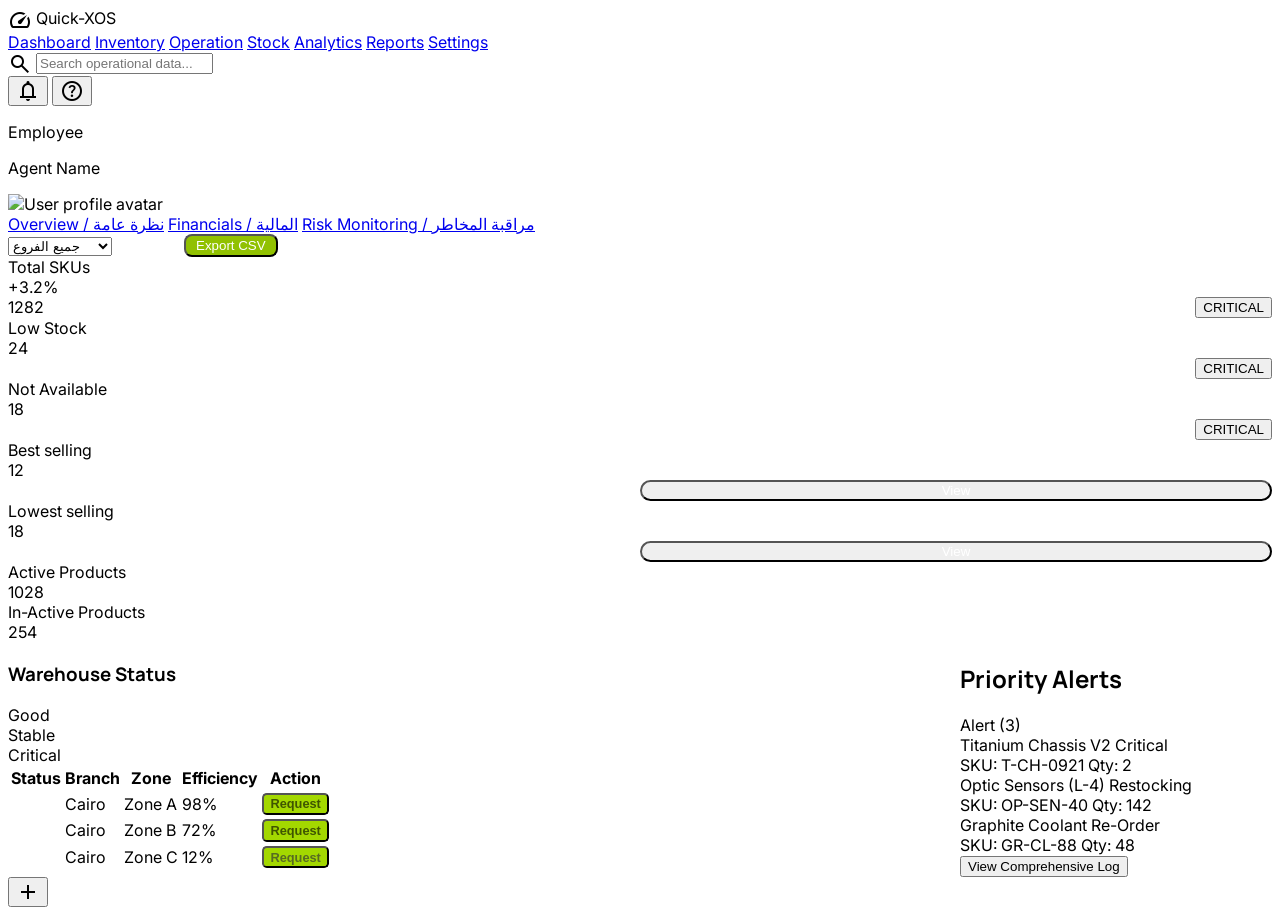
==== index.html @ 3e80b011 "Update index.html" ====
<!DOCTYPE html>
<html lang="en">

<head>
    <meta charset="utf-8" />
    <meta content="width=device-width, initial-scale=1.0" name="viewport" />

    <link href="https://fonts.googleapis.com/css2?family=Inter:wght@400;500;600;700;800;900&display=swap"
        rel="stylesheet" />
    <link href="https://fonts.googleapis.com/css2?family=Material+Symbols+Outlined:wght,FILL@100..700,0..1&display=swap"
        rel="stylesheet" />
    <link rel="stylesheet" href="style.css">

    <title>Quick-XOS Dashboard - CSS Version</title>



    <link
        href="https://fonts.googleapis.com/css2?family=Manrope:wght@400;600;700;800&amp;family=Inter:wght@400;500;600&amp;display=swap"
        rel="stylesheet" />
    <link
        href="https://fonts.googleapis.com/css2?family=Material+Symbols+Outlined:wght,FILL@100..700,0..1&amp;display=swap"
        rel="stylesheet" />
    <link
        href="https://fonts.googleapis.com/css2?family=Material+Symbols+Outlined:wght,FILL@100..700,0..1&amp;display=swap"
        rel="stylesheet" />
    <script src="https://cdn.tailwindcss.com?plugins=forms,container-queries"></script>
    <script id="tailwind-config">
        tailwind.config = {
            darkMode: "class",
            theme: {
                extend: {
                    "colors": {
                        "surface-container-lowest": "#ffffff",
                        "surface-container-high": "#e1e9ee",
                        "error-dim": "#4e0309",
                        "primary-container": "#dde1ff",
                        "outline": "#717c82",
                        "secondary-container": "#d5e3fc",
                        "on-tertiary-fixed": "#3e3a54",
                        "background": "#f7f9fb",
                        "on-secondary-container": "#455367",
                        "primary-fixed-dim": "#cad2ff",
                        "secondary-dim": "#465468",
                        "tertiary": "#605c78",
                        "tertiary-fixed": "#e3dbfd",
                        "inverse-on-surface": "#9a9d9f",
                        "on-tertiary-fixed-variant": "#5b5672",
                        "surface-bright": "#f7f9fb",
                        "on-tertiary-container": "#514d68",
                        "surface-dim": "#cfdce3",
                        "secondary-fixed": "#d5e3fc",
                        "tertiary-container": "#e3dbfd",
                        "surface-container-highest": "#d9e4ea",
                        "on-primary": "#f8f7ff",
                        "on-secondary": "#f8f8ff",
                        "on-surface-variant": "#566166",
                        "primary-dim": "#2848b7",
                        "on-secondary-fixed": "#324053",
                        "tertiary-dim": "#54506b",
                        "on-secondary-fixed-variant": "#4e5c71",
                        "secondary": "#526074",
                        "inverse-primary": "#6d89fa",
                        "on-error-container": "#752121",
                        "surface-container-low": "#f0f4f7",
                        "on-error": "#fff7f6",
                        "on-primary-container": "#2747b6",
                        "primary": "#3755c3",
                        "surface-tint": "#3755c3",
                        "on-tertiary": "#fcf7ff",
                        "outline-variant": "#a9b4b9",
                        "on-surface": "#2a3439",
                        "on-background": "#2a3439",
                        "surface": "#f7f9fb",
                        "on-primary-fixed-variant": "#3352c0",
                        "tertiary-fixed-dim": "#d4cdee",
                        "surface-variant": "#d9e4ea",
                        "primary-fixed": "#dde1ff",
                        "surface-container": "#e8eff3",
                        "secondary-fixed-dim": "#c7d5ed",
                        "error-container": "#fe8983",
                        "inverse-surface": "#0b0f10",
                        "on-primary-fixed": "#0732a3",
                        "error": "#9f403d"
                    },
                    "borderRadius": {
                        "DEFAULT": "0.125rem",
                        "lg": "0.25rem",
                        "xl": "0.5rem",
                        "full": "0.75rem"
                    },
                    "fontFamily": {
                        "headline": ["Manrope"],
                        "body": ["Inter"],
                        "label": ["Inter"]
                    }
                },
            },
        }
    </script>
    <style>
        .material-symbols-outlined {
            font-variation-settings: 'FILL' 0, 'wght' 400, 'GRAD' 0, 'opsz' 24;
            vertical-align: middle;
        }

        body {
            font-family: 'Inter', sans-serif;
        }

        h1,
        h2,
        h3,
        .headline {
            font-family: 'Manrope', sans-serif;
        }

        .no-line-rule {
            border: none !important;
        }

        .tonal-shift-only {
            border: none !important;
        }

        .ghost-border {
            outline: 1px solid rgba(169, 180, 185, 0.15);
        }
    </style>
</head>


<body class="bg-background text-on-background min-h-screen">

    <header>
        <div class="header-container">
            <div class="header-top-row">
                <div class="brand-section">
                    <div class="brand-logo">
                        <span class="logo-icon material-symbols-outlined">speed</span>
                        Quick-XOS
                    </div>
                    <nav>
                        <a class="active-link" href="/Main-Index copy.html.html">Dashboard</a>
                        <a class="inactive-link" href="/Inventory/I-Index.html">Inventory</a>
                        <a class="inactive-link" href="/Operation/O-Index.html">Operation</a>
                        <a class="inactive-link" href="#">Stock</a>
                        <a class="inactive-link" href="/Analytics/A-Index.html">Analytics</a>
                        <a class="inactive-link" href="/Reports/R-Index.html">Reports</a>
                        <a class="inactive-link" href="/Settings/S-Index.html">Settings</a>
                    </nav>
                </div>
                <div class="header-actions">
                    <div class="search-container">
                        <span class="search-icon material-symbols-outlined">search</span>
                        <input class="search-input" placeholder="Search operational data..." type="text" />
                    </div>
                    <div class="action-buttons">
                        <button class="action-btn">
                            <span class="material-symbols-outlined">notifications</span>
                        </button>
                        <button class="action-btn">
                            <span class="material-symbols-outlined">help</span>
                        </button>
                    </div>
                    <div class="profile-section">
                        <div class="profile-text">
                            <p class="profile-role">Employee</p>
                            <p class="profile-name">Agent Name</p>
                        </div>
                        <div class="profile-avatar-container">
                            <img alt="User profile avatar" class="profile-avatar"
                                src="https://images.unsplash.com/photo-1595152772835-219674b2a8a6?&w=128&h=128&dpr=2&q=80" />
                        </div>
                    </div>
                </div>
            </div>
        </div>
        <div class="tonal-separation"></div>

        <div class="secondbar">
            <nav>
                <a class="active-link" href="/Dashboard/Overview.html">Overview / نظرة عامة</a>
                <a class="inactive-link" href="#">Financials / المالية</a>
                <a class="inactive-link" href="#">Risk Monitoring / مراقبة المخاطر</a>
            </nav>

            <div style="display: flex; align-items: center; gap: 1rem;">
                <div style="width: 10rem;">

                    <div class="relative group">
                        <select class="w-full bg-white border border-slate-200 text-slate-700 text-sm rounded-xl px-12 py-0.5 appearance-none cursor-pointer transition-all 
                       hover:border-blue-400 hover:bg-blue-50/30
                       focus:outline-none focus:ring-2 focus:ring-blue-100 focus:border-blue-500 shadow-sm">

                            <option value="all" selected class="font-bold text-blue-600">جميع الفروع
                            </option>
                            <hr class="my-1">
                            <option value="#">فرع 1 الرئيسي</option>
                            <option value="#">فرع 2</option>
                            <option value="#">فرع 3</option>
                        </select>
                    </div>
                </div>
                <button style="padding: 2px 10px ; border-radius: .5rem; background-color: #91c101; color: white; ">
                    Export CSV
                </button>
            </div>

        </div>
    </header>

    <!-- Main Canvas -->
    <main class=" p-8 flex-1">
        <div class="grid grid-cols-1 md:grid-cols-4 gap-4 mb-8">
            <div
                class="bg-surface-container-lowest p-5 rounded-xl flex flex-col justify-between h-32 relative overflow-hidden">
                <span class="text-on-surface-variant text-xs font-semibold uppercase tracking-wider font-label">Total
                    SKUs</span>

                <div class="absolute top-4 right-4 text-primary font-bold text-xs">+3.2%</div>
                <div style="display: flex; justify-content:space-between">
                    <div class="flex items-baseline gap-2">
                        <span class="text-3xl font-extrabold font-headline text-on-surface">1282</span>
                    </div>
                    <button
                        class="bg-error text-white py-[2px] px-3 rounded-full text-[10px] font-bold flex items-center justify-center transition-all duration-200 hover:scale-95 hover:text-on-error-container hover:bg-error-container min-w-[60px]">
                        CRITICAL
                    </button>
                </div>
            </div>

            <div class="grid grid-cols-1 md:grid-cols-2 gap-4 mb-8">
                <div
                    class="bg-surface-container-lowest p-5 rounded-xl flex flex-col justify-between h-32 relative overflow-hidden">
                    <span class="text-error text-xs font-semibold uppercase tracking-wider font-label">Low
                        Stock</span>
                    <div class="flex items-baseline gap-2">
                        <span class="text-3xl font-extrabold font-headline text-error">24</span>
                    </div>
                    <div style="display: flex; justify-content: flex-end;">

                        <button
                            class="bg-error text-white py-[2px] px-3 rounded-full text-[10px] font-bold flex items-center justify-center transition-all duration-200 hover:scale-95 hover:text-on-error-container hover:bg-error-container min-w-[60px]">
                            CRITICAL
                        </button>
                    </div>
                </div>
                <div
                    class="bg-surface-container-lowest p-5 rounded-xl flex flex-col justify-between h-32 relative overflow-hidden">
                    <span class="text-error text-xs font-semibold uppercase tracking-wider font-label text-error">Not
                        Available</span>
                    <div class="flex items-baseline gap-2">
                        <span class="text-3xl font-extrabold font-headline text-error">18</span>
                    </div>

                    <div style="display: flex; justify-content: flex-end;">
                        <button
                            class="bg-error text-white py-[2px] px-3 rounded-full text-[10px] font-bold flex items-center justify-center transition-all duration-200 hover:scale-95 hover:text-on-error-container hover:bg-error-container min-w-[60px]">
                            CRITICAL
                        </button>
                    </div>
                </div>
            </div>
            <div class="grid grid-cols-1 md:grid-cols-2 gap-4 mb-8">
                <div
                    class="bg-surface-container-lowest p-5 rounded-xl flex flex-col justify-between h-32 relative overflow-hidden">
                    <span class="text-on-surface-variant text-xs font-semibold uppercase tracking-wider font-label">Best
                        selling</span>
                    <div class="flex items-baseline gap-2">
                        <span class="text-3xl font-extrabold font-headline text-on-surface">12</span>
                    </div>
                    <div style="display: flex; justify-content: flex-end;">
                        <button
                            class="bg-[#a3d800] hover:bg-[#91c101] text-black px-2 py-0.5 rounded-full text-[12px] font-bold transition-all duration-200 hover:scale-95"
                            style="color: white; ; border-radius: 1rem; width: 50%;">View</button>
                    </div>
                </div>
                <div
                    class="bg-surface-container-lowest p-5 rounded-xl flex flex-col justify-between h-32 relative overflow-hidden">
                    <span
                        class="text-on-surface-variant text-xs font-semibold uppercase tracking-wider font-label">Lowest
                        selling</span>
                    <div class="flex items-baseline gap-2">
                        <span class="text-3xl font-extrabold font-headline text-on-surface">18</span>
                    </div>
                    <div style="display: flex; justify-content: flex-end;">
                        <button
                            class="bg-[#a3d800] hover:bg-[#91c101] text-black px-2 py-0.5 rounded-full text-[12px] font-bold transition-all duration-200 hover:scale-95"
                            style="color: white; ; border-radius: 1rem; width: 50%;">View</button>
                    </div>
                </div>

            </div>
            <div class="grid grid-cols-1 md:grid-cols-2 gap-4 mb-8">
                <div
                    class="bg-surface-container-lowest p-5 rounded-xl flex flex-col justify-between h-32 relative overflow-hidden">
                    <span
                        class="text-on-surface-variant text-xs font-semibold uppercase tracking-wider font-label">Active
                        Products</span>
                    <div class="flex items-baseline gap-2">
                        <span class="text-3xl font-extrabold font-headline text-on-surface">1028</span>
                    </div>
                </div>
                <div
                    class="bg-surface-container-lowest p-5 rounded-xl flex flex-col justify-between h-32 relative overflow-hidden">
                    <span
                        class="text-on-surface-variant text-xs font-semibold uppercase tracking-wider font-label">In-Active
                        Products</span>
                    <div class="flex items-baseline gap-2">
                        <span class="text-3xl font-extrabold font-headline text-on-surface">254</span>
                    </div>
                </div>
            </div>
        </div>

        <div style="display: flex; justify-content: flex-end; gap: 1rem; ">
            <div style="width: 75%;"
                class="bg-surface-container-lowest rounded-xl overflow-hidden shadow-sm border border-slate-100">
                <div class="p-6 border-b border-slate-50 flex justify-between items-center">
                    <h3 class="text-sm font-extrabold text-primary uppercase tracking-widest">Warehouse Status</h3>
                    <div class="flex gap-4">
                        <div class="flex items-center gap-2 text-xs text-slate-500">
                            <span class="w-3 h-3 rounded-full bg-emerald-600"></span> Good
                        </div>
                        <div class="flex items-center gap-2 text-xs text-slate-500">
                            <span class="w-3 h-3 rounded-full bg-blue-600"></span> Stable
                        </div>
                        <div class="flex items-center gap-2 text-xs text-slate-500">
                            <span class="w-3 h-3 rounded-full bg-error"></span> Critical
                        </div>
                    </div>
                </div>
                <div class="overflow-x-auto">
                    <table class="w-full text-left border-collapse">
                        <thead>
                            <tr class="bg-surface-container-low">
                                <th class="p-4 text-[10px] font-bold text-on-surface-variant uppercase tracking-widest">
                                    Status</th>
                                <th class="p-4 text-[10px] font-bold text-on-surface-variant uppercase tracking-widest">
                                    Branch</th>
                                <th class="p-4 text-[10px] font-bold text-on-surface-variant uppercase tracking-widest">
                                    Zone</th>
                                <th class="p-4 text-[10px] font-bold text-on-surface-variant uppercase tracking-widest">
                                    Efficiency</th>
                                    <th class="p-4 text-[10px] font-bold text-on-surface-variant uppercase tracking-widest">
                                        Action</th>
                                    </tr>
                        </thead>
                        <tbody class="divide-y divide-slate-50">
                            <tr class="hover:bg-surface transition-colors cursor-pointer">
                                <td class="p-4">
                                    <span
                                    class="inline-block w-2.5 h-2.5 rounded-full bg-tertiary-fixed-dim shadow-[0_0_8px_rgba(78,222,163,0.5)]"></span>
                                </td>
                                <td class="p-4 text-xs font-semibold text-primary">Cairo</td>
                                <td class="p-4 text-xs text-primary font-medium">Zone A</td>
                                <td class="p-4 text-xs">
                                    <span class="font-bold text-emerald-600">98%</span>
                                </td>
                                <td class="p-4">
                                    <button style="background-color: #a3d800; color: #3f5500; border-radius: .3rem; padding: .1rem .4rem; font-size: .8rem; font-weight: bold;">Request</button>
                                </td>
                            </tr>
                            <tr class="hover:bg-surface transition-colors cursor-pointer">
                                <td class="p-4">
                                    <span
                                        class="inline-block w-2.5 h-2.5 rounded-full bg-secondary shadow-[0_0_8px_rgba(55,85,195,0.4)]"></span>
                                </td>
                                <td class="p-4 text-xs font-semibold text-primary">Cairo</td>
                                <td class="p-4 text-xs text-primary font-medium">Zone B</td>
                                <td class="p-4 text-xs">
                                    <span class="font-bold text-cyan-600">72%</span>
                                </td>
                                <td class="p-4">
                                    <button style="background-color: #a3d800; color: #3f5500; border-radius: .3rem; padding: .1rem .4rem; font-size: .8rem; font-weight: bold;">Request</button>
                                </td>
                            </tr>
                            <tr class="hover:bg-surface transition-colors cursor-pointer">
                                <td class="p-4">
                                    <span
                                        class="inline-block w-2.5 h-2.5 rounded-full bg-error shadow-[0_0_8px_rgba(186,26,26,0.4)]"></span>
                                </td>
                                <td class="p-4 text-xs font-semibold text-primary">Cairo</td>
                                <td class="p-4 text-xs text-primary font-medium">Zone C</td>
                                <td class="p-4 text-xs">
                                    <span class="font-bold text-error">12%</span>
                                </td>
                                <td class="p-4">
                                    <button style="background-color: #a3d800; color: #576a22; border-radius: .3rem; padding: .1rem .4rem; font-size: .8rem; font-weight: bold;">Request</button>
                                </td>
                            </tr>
                        </tbody>
                    </table>
                </div>
            </div>

            <div style="width: 25%;" class="bg-surface-container-lowest rounded-xl p-6 overflow-hidden flex flex-col">
                <div class="flex justify-between items-center mb-6">
                    <h2 class="text-sm font-extrabold text-primary uppercase tracking-widest">Priority Alerts</h2>
                    <span
                        class="bg-error/10 text-error py-[2px] px-3 rounded-full text-[10px] font-bold flex items-center justify-center transition-all duration-200 ">
                        Alert (3)
                    </span>
                </div>
                <div class="space-y-4 flex-1">
                    <div class="group hover:bg-surface-container-low p-3 rounded-lg transition-all cursor-pointer">
                        <div class="flex justify-between items-start mb-2">
                            <span class="text-xs font-bold text-primary">Titanium Chassis V2</span>
                            <span
                                class="bg-error/10 text-error px-2 py-0.5 rounded text-[9px] font-bold uppercase">Critical</span>
                        </div>
                        <div class="flex justify-between text-[11px] text-on-surface-variant">
                            <span>SKU: T-CH-0921</span>
                            <span class="text-primary font-bold">Qty: 2</span>
                        </div>
                        <div class="mt-3 w-full bg-slate-100 h-1 rounded-full overflow-hidden">
                            <div class="bg-error w-[15%] h-full"></div>
                        </div>
                    </div>
                    <div class="group hover:bg-surface-container-low p-3 rounded-lg transition-all cursor-pointer">
                        <div class="flex justify-between items-start mb-2">
                            <span class="text-xs font-bold text-primary">Optic Sensors (L-4)</span>
                            <span
                                class="bg-tertiary-fixed-dim/20 text-on-tertiary-container px-2 py-0.5 rounded text-[9px] font-bold uppercase">Restocking</span>
                        </div>
                        <div class="flex justify-between text-[11px] text-on-surface-variant">
                            <span>SKU: OP-SEN-40</span>
                            <span class="text-primary font-bold">Qty: 142</span>
                        </div>
                        <div class="mt-3 w-full bg-slate-100 h-1 rounded-full overflow-hidden">
                            <div class="bg-tertiary-fixed-dim w-[85%] h-full"></div>
                        </div>
                    </div>
                    <div class="group hover:bg-surface-container-low p-3 rounded-lg transition-all cursor-pointer">
                        <div class="flex justify-between items-start mb-2">
                            <span class="text-xs font-bold text-primary">Graphite Coolant</span>
                            <span
                                class="bg-secondary/10 text-secondary px-2 py-0.5 rounded text-[9px] font-bold uppercase">Re-Order</span>
                        </div>
                        <div class="flex justify-between text-[11px] text-on-surface-variant">
                            <span>SKU: GR-CL-88</span>
                            <span class="text-primary font-bold">Qty: 48</span>
                        </div>
                        <div class="mt-3 w-full bg-slate-100 h-1 rounded-full overflow-hidden">
                            <div class="bg-secondary w-[40%] h-full"></div>
                        </div>
                    </div>
                </div>
                <button
                    class="w-full mt-6 py-3 border border-outline-variant/30 text-primary text-[10px] font-extrabold uppercase tracking-[0.2em] rounded-lg hover:bg-surface transition-colors">
                    View Comprehensive Log
                </button>
            </div>


        </div>

    </main>

    <!-- FAB for Quick Actions -->
    <button
        class="fixed bottom-8 right-8 bg-primary hover:bg-primary-dim text-white w-14 h-14 rounded-full shadow-xl flex items-center justify-center transition-all scale-100 active:scale-95 group">
        <span class="material-symbols-outlined text-2xl group-hover:rotate-90 transition-transform"
            data-icon="add">add</span>
    </button>


</body>

</html>
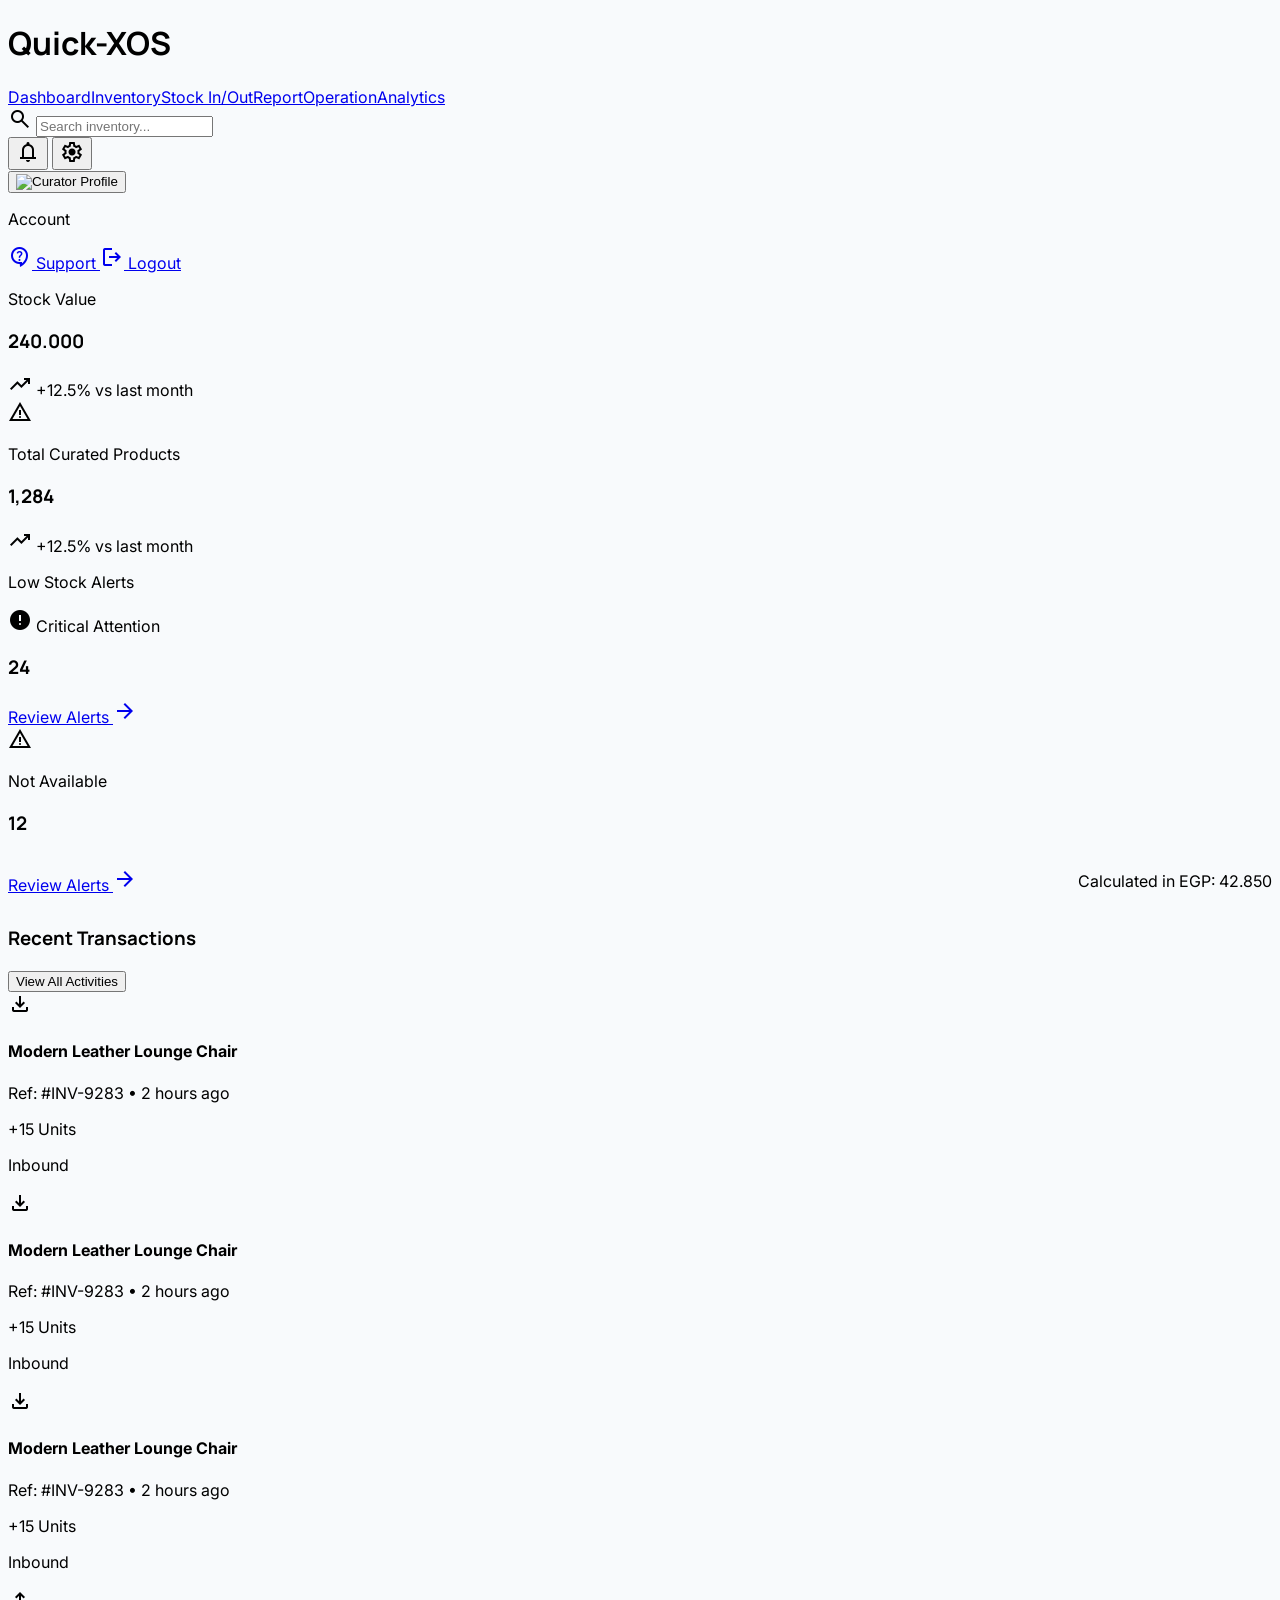
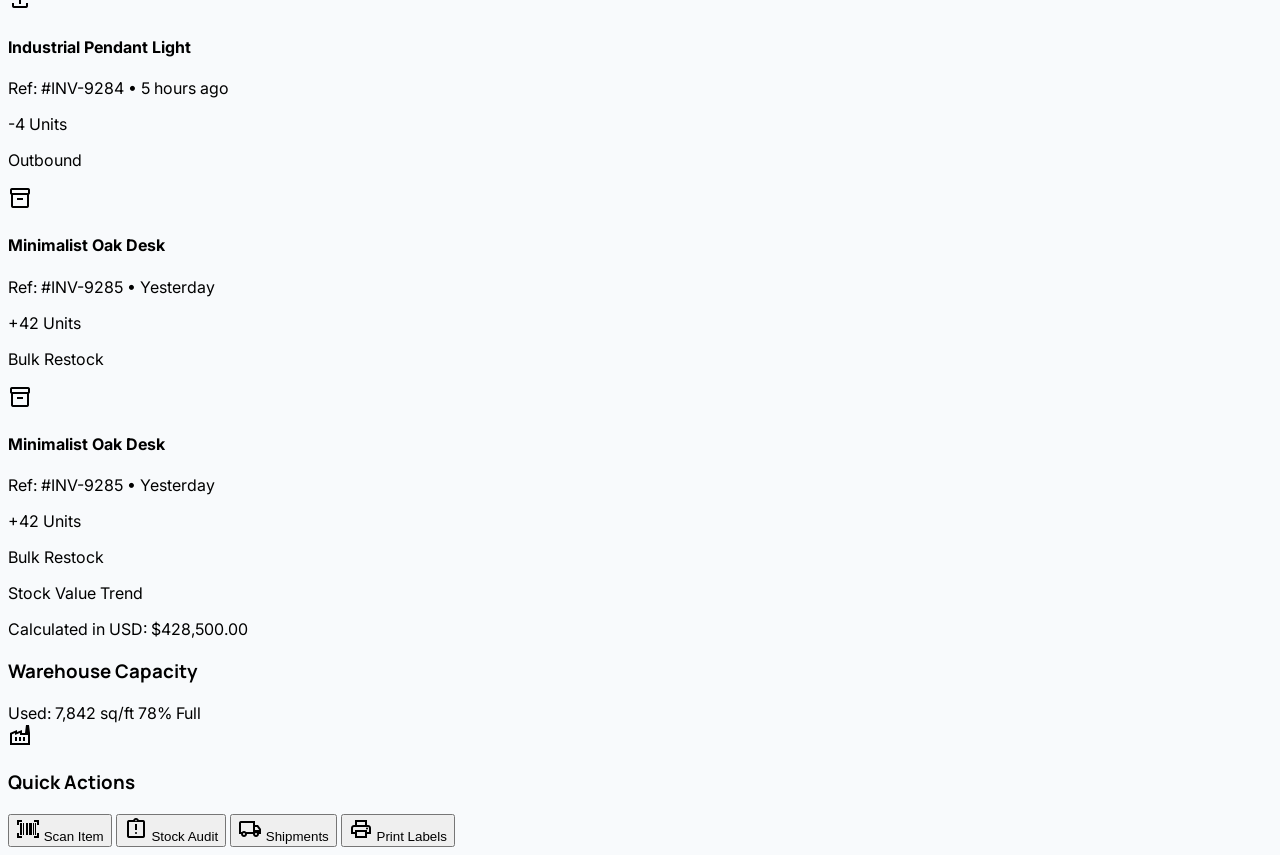
==== commit 0f4a530d: "Update index.html" ====
--- a/index.html
+++ b/index.html
@@ -4,22 +4,8 @@
 <head>
     <meta charset="utf-8" />
     <meta content="width=device-width, initial-scale=1.0" name="viewport" />
-
-    <link href="https://fonts.googleapis.com/css2?family=Inter:wght@400;500;600;700;800;900&display=swap"
-        rel="stylesheet" />
-    <link href="https://fonts.googleapis.com/css2?family=Material+Symbols+Outlined:wght,FILL@100..700,0..1&display=swap"
-        rel="stylesheet" />
-    <link rel="stylesheet" href="style.css">
-
-    <title>Quick-XOS Dashboard - CSS Version</title>
-
-
-
     <link
-        href="https://fonts.googleapis.com/css2?family=Manrope:wght@400;600;700;800&amp;family=Inter:wght@400;500;600&amp;display=swap"
-        rel="stylesheet" />
-    <link
-        href="https://fonts.googleapis.com/css2?family=Material+Symbols+Outlined:wght,FILL@100..700,0..1&amp;display=swap"
+        href="https://fonts.googleapis.com/css2?family=Manrope:wght@400;700;800&amp;family=Inter:wght@400;500;600&amp;display=swap"
         rel="stylesheet" />
     <link
         href="https://fonts.googleapis.com/css2?family=Material+Symbols+Outlined:wght,FILL@100..700,0..1&amp;display=swap"
@@ -31,441 +17,450 @@
             theme: {
                 extend: {
                     "colors": {
+                        "primary": "#3B82F6", // Vibrant Blue
+                        "primary-dim": "#2563EB",
+                        "secondary": "#6366F1", // Indigo
+                        "tertiary": "#10B981", // Fresh Green
+                        "warning": "#F59E0B", // Amber
+                        "on-error": "#fff7f6",
+                        "outline-variant": "#e2e8f0",
+                        "surface-container-low": "#f8fafc",
+                        "primary-fixed-dim": "#bfd5ff",
+                        "surface-container": "#f1f5f9",
+                        "on-primary-container": "#1e40af",
+                        "error-container": "#fee2e2",
+                        "on-secondary-container": "#4338ca",
+                        "primary-container": "#dbeafe",
+                        "error": "#ef4444",
+                        "on-background": "#0f172a",
+                        "secondary-container": "#e0e7ff",
+                        "surface-variant": "#f1f5f9",
+                        "background": "#f8fafc",
+                        "surface-container-highest": "#f1f5f9",
+                        "surface-container-high": "#f1f5f9",
+                        "outline": "#94a3b8",
+                        "on-surface-variant": "#64748b",
+                        "on-secondary": "#ffffff",
+                        "secondary-fixed-dim": "#c7d2fe",
                         "surface-container-lowest": "#ffffff",
-                        "surface-container-high": "#e1e9ee",
-                        "error-dim": "#4e0309",
-                        "primary-container": "#dde1ff",
-                        "outline": "#717c82",
-                        "secondary-container": "#d5e3fc",
-                        "on-tertiary-fixed": "#3e3a54",
-                        "background": "#f7f9fb",
-                        "on-secondary-container": "#455367",
-                        "primary-fixed-dim": "#cad2ff",
-                        "secondary-dim": "#465468",
-                        "tertiary": "#605c78",
-                        "tertiary-fixed": "#e3dbfd",
-                        "inverse-on-surface": "#9a9d9f",
-                        "on-tertiary-fixed-variant": "#5b5672",
-                        "surface-bright": "#f7f9fb",
-                        "on-tertiary-container": "#514d68",
-                        "surface-dim": "#cfdce3",
-                        "secondary-fixed": "#d5e3fc",
-                        "tertiary-container": "#e3dbfd",
-                        "surface-container-highest": "#d9e4ea",
-                        "on-primary": "#f8f7ff",
-                        "on-secondary": "#f8f8ff",
-                        "on-surface-variant": "#566166",
-                        "primary-dim": "#2848b7",
-                        "on-secondary-fixed": "#324053",
-                        "tertiary-dim": "#54506b",
-                        "on-secondary-fixed-variant": "#4e5c71",
-                        "secondary": "#526074",
-                        "inverse-primary": "#6d89fa",
-                        "on-error-container": "#752121",
-                        "surface-container-low": "#f0f4f7",
-                        "on-error": "#fff7f6",
-                        "on-primary-container": "#2747b6",
-                        "primary": "#3755c3",
-                        "surface-tint": "#3755c3",
-                        "on-tertiary": "#fcf7ff",
-                        "outline-variant": "#a9b4b9",
-                        "on-surface": "#2a3439",
-                        "on-background": "#2a3439",
-                        "surface": "#f7f9fb",
-                        "on-primary-fixed-variant": "#3352c0",
-                        "tertiary-fixed-dim": "#d4cdee",
-                        "surface-variant": "#d9e4ea",
-                        "primary-fixed": "#dde1ff",
-                        "surface-container": "#e8eff3",
-                        "secondary-fixed-dim": "#c7d5ed",
-                        "error-container": "#fe8983",
-                        "inverse-surface": "#0b0f10",
-                        "on-primary-fixed": "#0732a3",
-                        "error": "#9f403d"
+                        "on-primary": "#ffffff",
+                        "primary": "#3B82F6",
+                        "surface": "#f8fafc",
+                        "on-surface": "#0f172a",
+                        "surface-bright": "#ffffff",
+                        "surface-dim": "#e2e8f0",
+                        "inverse-surface": "#0f172a"
                     },
                     "borderRadius": {
                         "DEFAULT": "0.125rem",
-                        "lg": "0.25rem",
-                        "xl": "0.5rem",
-                        "full": "0.75rem"
+                        "lg": "0.5rem",
+                        "xl": "1rem",
+                        "full": "1.5rem"
                     },
                     "fontFamily": {
                         "headline": ["Manrope"],
                         "body": ["Inter"],
                         "label": ["Inter"]
                     }
-                },
-            },
+                }
+            }
         }
     </script>
     <style>
         .material-symbols-outlined {
             font-variation-settings: 'FILL' 0, 'wght' 400, 'GRAD' 0, 'opsz' 24;
-            vertical-align: middle;
         }
 
         body {
             font-family: 'Inter', sans-serif;
+            background-color: #f8fafc;
         }
 
         h1,
         h2,
-        h3,
-        .headline {
+        h3 {
             font-family: 'Manrope', sans-serif;
-        }
-
-        .no-line-rule {
-            border: none !important;
-        }
-
-        .tonal-shift-only {
-            border: none !important;
-        }
-
-        .ghost-border {
-            outline: 1px solid rgba(169, 180, 185, 0.15);
         }
     </style>
 </head>
 
-
-<body class="bg-background text-on-background min-h-screen">
-
-    <header>
-        <div class="header-container">
-            <div class="header-top-row">
-                <div class="brand-section">
-                    <div class="brand-logo">
-                        <span class="logo-icon material-symbols-outlined">speed</span>
-                        Quick-XOS
-                    </div>
-                    <nav>
-                        <a class="active-link" href="/Main-Index copy.html.html">Dashboard</a>
-                        <a class="inactive-link" href="/Inventory/I-Index.html">Inventory</a>
-                        <a class="inactive-link" href="/Operation/O-Index.html">Operation</a>
-                        <a class="inactive-link" href="#">Stock</a>
-                        <a class="inactive-link" href="/Analytics/A-Index.html">Analytics</a>
-                        <a class="inactive-link" href="/Reports/R-Index.html">Reports</a>
-                        <a class="inactive-link" href="/Settings/S-Index.html">Settings</a>
+<body class="bg-surface text-on-surface min-h-screen flex overflow-hidden">
+    <!-- Main Content Area -->
+    <main class="flex-1 flex flex-col h-screen overflow-hidden">
+        <!-- TopAppBar -->
+        <header class="bg-white/80 backdrop-blur-md border-b border-slate-200 top-0 z-40 h-20">
+            <div class="flex justify-between items-center w-full px-8 h-full">
+                <div class="flex items-center gap-16 flex-1">
+                    <h1 class="font-['Manrope'] font-extrabold text-[#10b981] text-xl">Quick-XOS</h1>
+                    <!-- Search Bar -->
+
+                    <nav style="display: flex;">
+                        <!-- Dashboard Active -->
+                        <a class="text-primary rounded-xl mx-1 p-3 flex items-center transition-transform active:scale-[0.98]"
+                            href="#">
+                            <span class="font-['Inter'] text-lg font-semibold tracking-wide">Dashboard</span>
+                        </a>
+                        <a class="text-slate-600 mx-1 p-3 flex items-center hover:bg-slate-50 rounded-xl transition-all duration-200"
+                            href="#">
+                            <span class="font-['Inter'] text-lg font-medium tracking-wide">Inventory</span>
+                        </a>
+                        <a class="text-slate-600 mx-1 p-3 flex items-center hover:bg-slate-50 rounded-xl transition-all duration-200"
+                            href="#">
+                            <span class="font-['Inter'] text-lg font-medium tracking-wide">Stock In/Out</span>
+                        </a>
+                        <a class="text-slate-600 mx-1 p-3 flex items-center hover:bg-slate-50 rounded-xl transition-all duration-200"
+                            href="#">
+                            <span class="font-['Inter'] text-lg font-medium tracking-wide">Report</span>
+                        </a>
+                        </a>
+                        <a class="text-slate-600 mx-1 p-3 flex items-center hover:bg-slate-50 rounded-xl transition-all duration-200"
+                            href="#">
+                            <span class="font-['Inter'] text-lg font-medium tracking-wide">Operation</span>
+                        </a>
+                        </a>
+                        <a class="text-slate-600 mx-1 p-3 flex items-center hover:bg-slate-50 rounded-xl transition-all duration-200"
+                            href="#">
+                            <span class="font-['Inter'] text-lg font-medium tracking-wide">Analytics</span>
+                        </a>
                     </nav>
                 </div>
-                <div class="header-actions">
-                    <div class="search-container">
-                        <span class="search-icon material-symbols-outlined">search</span>
-                        <input class="search-input" placeholder="Search operational data..." type="text" />
-                    </div>
-                    <div class="action-buttons">
-                        <button class="action-btn">
-                            <span class="material-symbols-outlined">notifications</span>
+                <div
+                    class="hidden lg:flex items-center bg-slate-100 rounded-xl px-4 py-1 w-96 border border-transparent focus-within:border-primary/30 focus-within:bg-white transition-all">
+                    <span class="material-symbols-outlined text-slate-400 mr-2" data-icon="search">search</span>
+                    <input class="bg-transparent border-none focus:ring-0 text-sm w-full placeholder-slate-400"
+                        placeholder="Search inventory..." type="text" />
+                </div>
+                <div class="flex items-center gap-4">
+                    <div class="flex items-center space-x-2">
+                        <button class="p-2 text-slate-600 hover:bg-slate-100 rounded-full transition-colors relative">
+                            <span class="material-symbols-outlined" data-icon="notifications">notifications</span>
+                            <span
+                                class="absolute top-2 right-2 w-2 h-2 bg-primary rounded-full border-2 border-white"></span>
                         </button>
-                        <button class="action-btn">
-                            <span class="material-symbols-outlined">help</span>
+                        <button class="p-2 text-slate-600 hover:bg-slate-100 rounded-full transition-colors">
+                            <span class="material-symbols-outlined" data-icon="settings">settings</span>
                         </button>
                     </div>
-                    <div class="profile-section">
-                        <div class="profile-text">
-                            <p class="profile-role">Employee</p>
-                            <p class="profile-name">Agent Name</p>
-                        </div>
-                        <div class="profile-avatar-container">
-                            <img alt="User profile avatar" class="profile-avatar"
-                                src="https://images.unsplash.com/photo-1595152772835-219674b2a8a6?&w=128&h=128&dpr=2&q=80" />
+                    <div class="relative inline-block">
+                        <button onclick="toggleUserMenu(event)"
+                            class="h-10 w-10 rounded-xl bg-slate-100 border border-slate-200 overflow-hidden focus:outline-none transition-transform active:scale-95">
+                            <img alt="Curator Profile" class="w-full h-full object-cover"
+                                src="https://lh3.googleusercontent.com/aida-public/[base64]" />
+                        </button>
+
+                        <div id="userDropdown"
+                            class="hidden absolute right-0 mt-2 w-48 bg-white rounded-2xl shadow-xl border border-slate-100 py-2 z-[100] animate-in fade-in zoom-in duration-200 origin-top-left">
+                            <div class="px-4 py-2 border-b border-slate-50 mb-1">
+                                <p class="text-[10px] font-bold text-slate-400 uppercase tracking-widest">Account</p>
+                            </div>
+
+                            <a class="text-slate-600 mx-2 p-3 flex items-center gap-3 hover:bg-slate-50 rounded-xl transition-all duration-200"
+                                href="#">
+                                <span class="material-symbols-outlined text-sm"
+                                    data-icon="contact_support">contact_support</span>
+                                <span class="font-['Inter'] text-sm font-medium tracking-wide">Support</span>
+                            </a>
+
+                            <a class="text-red-600 mx-2 p-3 flex items-center gap-3 hover:bg-red-50 rounded-xl transition-all duration-200"
+                                href="#">
+                                <span class="material-symbols-outlined text-sm" data-icon="logout">logout</span>
+                                <span class="font-['Inter'] text-sm font-medium tracking-wide">Logout</span>
+                            </a>
                         </div>
                     </div>
                 </div>
             </div>
+        </header>
+        <!-- Scrollable Content Canvas -->
+        <div class="flex-1 overflow-y-auto p-8 bg-background space-y-8">
+            <section class="grid grid-cols-1 md:grid-cols-4 gap-6">
+                <div class="col-span-1 bg-white p-8 rounded-3xl flex flex-col justify-between relative overflow-hidden">
+                    <div class="z-10">
+                        <p class="text-[#10b981] font-label text-sm uppercase tracking-widest">Stock Value</p>
+                        <h3 class="text-5xl font-headline font-extrabold text-[#10b981] mt-2">240.000</h3>
+                    </div>
+                    <div class="flex items-center gap-2 mt-4 text-tertiary font-bold">
+                        <span class="material-symbols-outlined text-sm" data-icon="trending_up">trending_up</span>
+                        <span>+12.5% vs last month</span>
+                    </div>
+                    <div class="absolute -right-4 -bottom-4 text-warning/5">
+                        <span class="material-symbols-outlined text-[120px]" data-icon="warning">warning</span>
+                    </div>
+                </div>
+
+                <div class="col-span-1 bg-white p-8 rounded-3xl flex flex-col justify-between relative overflow-hidden">
+                    <div class="z-10">
+                        <p class="text-slate-500 font-label text-sm uppercase tracking-widest">Total Curated
+                            Products</p>
+                        <h3 class="text-5xl font-headline font-extrabold text-primary mt-2">1,284</h3>
+                    </div>
+                    <div class="flex items-center gap-2 mt-4 text-tertiary font-bold">
+                        <span class="material-symbols-outlined text-sm" data-icon="trending_up">trending_up</span>
+                        <span>+12.5% vs last month</span>
+                    </div>
+
+                </div>
+                <!-- Low Stock Alert Card -->
+                <div
+                    class="col-span-1 bg-warning/10 border border-warning/20 p-8 rounded-3xl flex flex-col justify-between relative overflow-hidden">
+                    <div class="z-10">
+                        <div class="secf flex items-center justify-between gap-4 w-full">
+
+                            <p class="text-warning font-label text-sm uppercase tracking-widest leading-none">
+                                Low Stock Alerts
+                            </p>
+
+                            <div
+                                class="bg-warning text-white w-fit px-3 py-1 rounded-full text-[10px] font-bold uppercase tracking-tighter flex items-center gap-1 leading-none">
+                                <span class="material-symbols-outlined text-xs" data-icon="error"
+                                    style="font-variation-settings: 'FILL' 1;">error</span>
+                                Critical Attention
+                            </div>
+
+                        </div>
+                        <h3 class="text-5xl font-headline font-extrabold text-warning mt-2">24</h3>
+                    </div>
+                    <a class="text-warning font-bold text-sm flex items-center gap-1 group z-10" href="#">
+                        Review Alerts
+                        <span class="material-symbols-outlined text-sm group-hover:translate-x-1 transition-transform"
+                            data-icon="arrow_forward">arrow_forward</span>
+                    </a>
+                    <div class="absolute -right-4 -bottom-4 text-warning/5">
+                        <span class="material-symbols-outlined text-[120px]" data-icon="warning">warning</span>
+                    </div>
+                </div>
+                <!-- Micro Chart Card -->
+                <div
+                    class="col-span-1 bg-error/10 border border-error p-8 rounded-3xl flex flex-col justify-between shadow-[0_8px_30px_rgb(0,0,0,0.04)]">
+                    <div>
+                        <p class="text-slate-500 font-label text-sm uppercase tracking-widest mb-4">Not Available</p>
+                        <h3 class="text-5xl font-headline font-extrabold text-error mt-2">12</h3>
+                    </div>
+                    <div class="secf" style="display: flex; align-items: center; justify-content: space-between;">
+                        <a class="text-error font-bold text-sm flex items-center gap-1 group z-10" href="#">
+                            Review Alerts
+                            <span
+                                class="material-symbols-outlined text-sm group-hover:translate-x-1 transition-transform"
+                                data-icon="arrow_forward">arrow_forward</span>
+                        </a>
+                        <p class="text-[10px] text-error font-medium">Calculated in EGP: 42.850</p>
+                    </div>
+                </div>
+            </section>
+            <!-- Main Content Split -->
+            <section class="grid grid-cols-1 xl:grid-cols-3 gap-8">
+                <!-- Recent Transactions (List) -->
+                <div
+                    class="xl:col-span-2 bg-white border border-slate-100 rounded-3xl p-8 shadow-[0_8px_30px_rgb(0,0,0,0.04)] h-fit">
+                    <div class="flex justify-between items-center mb-8 px-2">
+                        <h3 class="text-2xl font-bold font-headline text-slate-900">Recent Transactions</h3>
+                        <button class="text-primary font-bold text-sm hover:underline">View All Activities</button>
+                    </div>
+                    <div class="space-y-3 max-h-[580px] overflow-y-auto pr-2 scrollbar-thin scrollbar-thumb-slate-200 scrollbar-track-transparent">
+                        <div
+                            class="bg-slate-50 border border-slate-100 p-6 rounded-2xl flex items-center justify-between group hover:bg-white hover:shadow-md transition-all">
+                            <div class="flex items-center gap-4">
+                                <div
+                                    class="w-12 h-12 rounded-xl bg-emerald-50 flex items-center justify-center text-emerald-600">
+                                    <span class="material-symbols-outlined">download</span>
+                                </div>
+                                <div>
+                                    <h4 class="font-bold text-slate-900">Modern Leather Lounge Chair</h4>
+                                    <p class="text-xs text-slate-500">Ref: #INV-9283 • 2 hours ago</p>
+                                </div>
+                            </div>
+                            <div class="text-right">
+                                <p class="font-bold text-slate-900">+15 Units</p>
+                                <p class="text-xs text-emerald-600 font-semibold uppercase tracking-wider">Inbound</p>
+                            </div>
+                        </div>
+                        <div
+                            class="bg-slate-50 border border-slate-100 p-6 rounded-2xl flex items-center justify-between group hover:bg-white hover:shadow-md transition-all">
+                            <div class="flex items-center gap-4">
+                                <div
+                                    class="w-12 h-12 rounded-xl bg-emerald-50 flex items-center justify-center text-emerald-600">
+                                    <span class="material-symbols-outlined">download</span>
+                                </div>
+                                <div>
+                                    <h4 class="font-bold text-slate-900">Modern Leather Lounge Chair</h4>
+                                    <p class="text-xs text-slate-500">Ref: #INV-9283 • 2 hours ago</p>
+                                </div>
+                            </div>
+                            <div class="text-right">
+                                <p class="font-bold text-slate-900">+15 Units</p>
+                                <p class="text-xs text-emerald-600 font-semibold uppercase tracking-wider">Inbound</p>
+                            </div>
+                        </div>
+                        <div
+                            class="bg-slate-50 border border-slate-100 p-6 rounded-2xl flex items-center justify-between group hover:bg-white hover:shadow-md transition-all">
+                            <div class="flex items-center gap-4">
+                                <div
+                                    class="w-12 h-12 rounded-xl bg-emerald-50 flex items-center justify-center text-emerald-600">
+                                    <span class="material-symbols-outlined">download</span>
+                                </div>
+                                <div>
+                                    <h4 class="font-bold text-slate-900">Modern Leather Lounge Chair</h4>
+                                    <p class="text-xs text-slate-500">Ref: #INV-9283 • 2 hours ago</p>
+                                </div>
+                            </div>
+                            <div class="text-right">
+                                <p class="font-bold text-slate-900">+15 Units</p>
+                                <p class="text-xs text-emerald-600 font-semibold uppercase tracking-wider">Inbound</p>
+                            </div>
+                        </div>
+
+                        <div
+                            class="bg-slate-50 border border-slate-100 p-6 rounded-2xl flex items-center justify-between group hover:bg-white hover:shadow-md transition-all">
+                            <div class="flex items-center gap-4">
+                                <div
+                                    class="w-12 h-12 rounded-xl bg-red-50 flex items-center justify-center text-red-600">
+                                    <span class="material-symbols-outlined">upload</span>
+                                </div>
+                                <div>
+                                    <h4 class="font-bold text-slate-900">Industrial Pendant Light</h4>
+                                    <p class="text-xs text-slate-500">Ref: #INV-9284 • 5 hours ago</p>
+                                </div>
+                            </div>
+                            <div class="text-right">
+                                <p class="font-bold text-red-600">-4 Units</p>
+                                <p class="text-xs text-red-600 font-semibold uppercase tracking-wider">Outbound</p>
+                            </div>
+                        </div>
+
+                        <div
+                            class="bg-slate-50 border border-slate-100 p-6 rounded-2xl flex items-center justify-between group hover:bg-white hover:shadow-md transition-all">
+                            <div class="flex items-center gap-4">
+                                <div
+                                    class="w-12 h-12 rounded-xl bg-blue-50 flex items-center justify-center text-blue-600">
+                                    <span class="material-symbols-outlined">inventory_2</span>
+                                </div>
+                                <div>
+                                    <h4 class="font-bold text-slate-900">Minimalist Oak Desk</h4>
+                                    <p class="text-xs text-slate-500">Ref: #INV-9285 • Yesterday</p>
+                                </div>
+                            </div>
+                            <div class="text-right">
+                                <p class="font-bold text-slate-900">+42 Units</p>
+                                <p class="text-xs text-blue-600 font-semibold uppercase tracking-wider">Bulk Restock</p>
+                            </div>
+                        </div>
+                        <div
+                            class="bg-slate-50 border border-slate-100 p-6 rounded-2xl flex items-center justify-between group hover:bg-white hover:shadow-md transition-all">
+                            <div class="flex items-center gap-4">
+                                <div
+                                    class="w-12 h-12 rounded-xl bg-blue-50 flex items-center justify-center text-blue-600">
+                                    <span class="material-symbols-outlined">inventory_2</span>
+                                </div>
+                                <div>
+                                    <h4 class="font-bold text-slate-900">Minimalist Oak Desk</h4>
+                                    <p class="text-xs text-slate-500">Ref: #INV-9285 • Yesterday</p>
+                                </div>
+                            </div>
+                            <div class="text-right">
+                                <p class="font-bold text-slate-900">+42 Units</p>
+                                <p class="text-xs text-blue-600 font-semibold uppercase tracking-wider">Bulk Restock</p>
+                            </div>
+                        </div>
+
+                    </div>
+                </div>
+                
+                <!-- Stock Summary / Status Sidebar -->
+                <div class="space-y-6">
+                    <div
+                        class="col-span-1 bg-white border border-slate-100 p-8 rounded-3xl flex flex-col justify-between shadow-[0_8px_30px_rgb(0,0,0,0.04)]">
+                        <div>
+                            <p class="text-slate-500 font-label text-sm uppercase tracking-widest mb-4">Stock Value
+                                Trend
+                            </p>
+                            <div class="flex items-end gap-1.5 h-20">
+                                <div class="bg-secondary/20 w-full rounded-t-md h-[40%] transition-all hover:h-[45%]">
+                                </div>
+                                <div class="bg-secondary/20 w-full rounded-t-md h-[60%] transition-all hover:h-[65%]">
+                                </div>
+                                <div class="bg-secondary/40 w-full rounded-t-md h-[50%] transition-all hover:h-[55%]">
+                                </div>
+                                <div class="bg-secondary/60 w-full rounded-t-md h-[80%] transition-all hover:h-[85%]">
+                                </div>
+                                <div class="bg-secondary/40 w-full rounded-t-md h-[70%] transition-all hover:h-[75%]">
+                                </div>
+                                <div class="bg-secondary w-full rounded-t-md h-[100%] transition-all hover:h-[95%]">
+                                </div>
+                            </div>
+                        </div>
+                        <p class="text-[10px] text-slate-400 font-medium mt-4">Calculated in USD: $428,500.00</p>
+                    </div>
+                    <div class="bg-slate-900 text-white p-8 rounded-3xl shadow-xl relative overflow-hidden">
+                        <div class="relative z-10">
+                            <h3 class="text-xl font-bold font-headline mb-4">Warehouse Capacity</h3>
+                            <div class="w-full bg-slate-700 h-3 rounded-full mb-3 overflow-hidden">
+                                <div class="bg-primary h-full w-[78%]"></div>
+                            </div>
+                            <div class="flex justify-between text-xs font-semibold">
+                                <span class="text-slate-400 uppercase tracking-widest">Used: 7,842 sq/ft</span>
+                                <span class="text-primary font-bold">78% Full</span>
+                            </div>
+                        </div>
+                        <div class="absolute -right-4 top-0 text-white/5 pointer-events-none">
+                            <span class="material-symbols-outlined text-[100px]" data-icon="factory">factory</span>
+                        </div>
+                    </div>
+                    <div class="bg-white border border-slate-100 p-8 rounded-3xl shadow-[0_8px_30px_rgb(0,0,0,0.04)]">
+                        <h3 class="text-lg font-bold font-headline mb-6 text-slate-900">Quick Actions</h3>
+                        <div class="grid grid-cols-2 gap-4">
+                            <button
+                                class="bg-slate-50 border border-slate-100 p-4 rounded-2xl flex flex-col items-center gap-2 hover:bg-primary hover:text-white hover:border-primary transition-all group">
+                                <span
+                                    class="material-symbols-outlined text-primary group-hover:text-white group-hover:scale-110 transition-all"
+                                    data-icon="barcode_scanner">barcode_scanner</span>
+                                <span class="text-[10px] font-bold uppercase tracking-wider">Scan Item</span>
+                            </button>
+                            <button
+                                class="bg-slate-50 border border-slate-100 p-4 rounded-2xl flex flex-col items-center gap-2 hover:bg-primary hover:text-white hover:border-primary transition-all group">
+                                <span
+                                    class="material-symbols-outlined text-primary group-hover:text-white group-hover:scale-110 transition-all"
+                                    data-icon="assignment_late">assignment_late</span>
+                                <span class="text-[10px] font-bold uppercase tracking-wider">Stock Audit</span>
+                            </button>
+                            <button
+                                class="bg-slate-50 border border-slate-100 p-4 rounded-2xl flex flex-col items-center gap-2 hover:bg-primary hover:text-white hover:border-primary transition-all group">
+                                <span
+                                    class="material-symbols-outlined text-primary group-hover:text-white group-hover:scale-110 transition-all"
+                                    data-icon="local_shipping">local_shipping</span>
+                                <span class="text-[10px] font-bold uppercase tracking-wider">Shipments</span>
+                            </button>
+                            <button
+                                class="bg-slate-50 border border-slate-100 p-4 rounded-2xl flex flex-col items-center gap-2 hover:bg-primary hover:text-white hover:border-primary transition-all group">
+                                <span
+                                    class="material-symbols-outlined text-primary group-hover:text-white group-hover:scale-110 transition-all"
+                                    data-icon="print">print</span>
+                                <span class="text-[10px] font-bold uppercase tracking-wider">Print Labels</span>
+                            </button>
+                        </div>
+                    </div>
+
+                </div>
+            </section>
         </div>
-        <div class="tonal-separation"></div>
-
-        <div class="secondbar">
-            <nav>
-                <a class="active-link" href="/Dashboard/Overview.html">Overview / نظرة عامة</a>
-                <a class="inactive-link" href="#">Financials / المالية</a>
-                <a class="inactive-link" href="#">Risk Monitoring / مراقبة المخاطر</a>
-            </nav>
-
-            <div style="display: flex; align-items: center; gap: 1rem;">
-                <div style="width: 10rem;">
-
-                    <div class="relative group">
-                        <select class="w-full bg-white border border-slate-200 text-slate-700 text-sm rounded-xl px-12 py-0.5 appearance-none cursor-pointer transition-all 
-                       hover:border-blue-400 hover:bg-blue-50/30
-                       focus:outline-none focus:ring-2 focus:ring-blue-100 focus:border-blue-500 shadow-sm">
-
-                            <option value="all" selected class="font-bold text-blue-600">جميع الفروع
-                            </option>
-                            <hr class="my-1">
-                            <option value="#">فرع 1 الرئيسي</option>
-                            <option value="#">فرع 2</option>
-                            <option value="#">فرع 3</option>
-                        </select>
-                    </div>
-                </div>
-                <button style="padding: 2px 10px ; border-radius: .5rem; background-color: #91c101; color: white; ">
-                    Export CSV
-                </button>
-            </div>
-
-        </div>
-    </header>
-
-    <!-- Main Canvas -->
-    <main class=" p-8 flex-1">
-        <div class="grid grid-cols-1 md:grid-cols-4 gap-4 mb-8">
-            <div
-                class="bg-surface-container-lowest p-5 rounded-xl flex flex-col justify-between h-32 relative overflow-hidden">
-                <span class="text-on-surface-variant text-xs font-semibold uppercase tracking-wider font-label">Total
-                    SKUs</span>
-
-                <div class="absolute top-4 right-4 text-primary font-bold text-xs">+3.2%</div>
-                <div style="display: flex; justify-content:space-between">
-                    <div class="flex items-baseline gap-2">
-                        <span class="text-3xl font-extrabold font-headline text-on-surface">1282</span>
-                    </div>
-                    <button
-                        class="bg-error text-white py-[2px] px-3 rounded-full text-[10px] font-bold flex items-center justify-center transition-all duration-200 hover:scale-95 hover:text-on-error-container hover:bg-error-container min-w-[60px]">
-                        CRITICAL
-                    </button>
-                </div>
-            </div>
-
-            <div class="grid grid-cols-1 md:grid-cols-2 gap-4 mb-8">
-                <div
-                    class="bg-surface-container-lowest p-5 rounded-xl flex flex-col justify-between h-32 relative overflow-hidden">
-                    <span class="text-error text-xs font-semibold uppercase tracking-wider font-label">Low
-                        Stock</span>
-                    <div class="flex items-baseline gap-2">
-                        <span class="text-3xl font-extrabold font-headline text-error">24</span>
-                    </div>
-                    <div style="display: flex; justify-content: flex-end;">
-
-                        <button
-                            class="bg-error text-white py-[2px] px-3 rounded-full text-[10px] font-bold flex items-center justify-center transition-all duration-200 hover:scale-95 hover:text-on-error-container hover:bg-error-container min-w-[60px]">
-                            CRITICAL
-                        </button>
-                    </div>
-                </div>
-                <div
-                    class="bg-surface-container-lowest p-5 rounded-xl flex flex-col justify-between h-32 relative overflow-hidden">
-                    <span class="text-error text-xs font-semibold uppercase tracking-wider font-label text-error">Not
-                        Available</span>
-                    <div class="flex items-baseline gap-2">
-                        <span class="text-3xl font-extrabold font-headline text-error">18</span>
-                    </div>
-
-                    <div style="display: flex; justify-content: flex-end;">
-                        <button
-                            class="bg-error text-white py-[2px] px-3 rounded-full text-[10px] font-bold flex items-center justify-center transition-all duration-200 hover:scale-95 hover:text-on-error-container hover:bg-error-container min-w-[60px]">
-                            CRITICAL
-                        </button>
-                    </div>
-                </div>
-            </div>
-            <div class="grid grid-cols-1 md:grid-cols-2 gap-4 mb-8">
-                <div
-                    class="bg-surface-container-lowest p-5 rounded-xl flex flex-col justify-between h-32 relative overflow-hidden">
-                    <span class="text-on-surface-variant text-xs font-semibold uppercase tracking-wider font-label">Best
-                        selling</span>
-                    <div class="flex items-baseline gap-2">
-                        <span class="text-3xl font-extrabold font-headline text-on-surface">12</span>
-                    </div>
-                    <div style="display: flex; justify-content: flex-end;">
-                        <button
-                            class="bg-[#a3d800] hover:bg-[#91c101] text-black px-2 py-0.5 rounded-full text-[12px] font-bold transition-all duration-200 hover:scale-95"
-                            style="color: white; ; border-radius: 1rem; width: 50%;">View</button>
-                    </div>
-                </div>
-                <div
-                    class="bg-surface-container-lowest p-5 rounded-xl flex flex-col justify-between h-32 relative overflow-hidden">
-                    <span
-                        class="text-on-surface-variant text-xs font-semibold uppercase tracking-wider font-label">Lowest
-                        selling</span>
-                    <div class="flex items-baseline gap-2">
-                        <span class="text-3xl font-extrabold font-headline text-on-surface">18</span>
-                    </div>
-                    <div style="display: flex; justify-content: flex-end;">
-                        <button
-                            class="bg-[#a3d800] hover:bg-[#91c101] text-black px-2 py-0.5 rounded-full text-[12px] font-bold transition-all duration-200 hover:scale-95"
-                            style="color: white; ; border-radius: 1rem; width: 50%;">View</button>
-                    </div>
-                </div>
-
-            </div>
-            <div class="grid grid-cols-1 md:grid-cols-2 gap-4 mb-8">
-                <div
-                    class="bg-surface-container-lowest p-5 rounded-xl flex flex-col justify-between h-32 relative overflow-hidden">
-                    <span
-                        class="text-on-surface-variant text-xs font-semibold uppercase tracking-wider font-label">Active
-                        Products</span>
-                    <div class="flex items-baseline gap-2">
-                        <span class="text-3xl font-extrabold font-headline text-on-surface">1028</span>
-                    </div>
-                </div>
-                <div
-                    class="bg-surface-container-lowest p-5 rounded-xl flex flex-col justify-between h-32 relative overflow-hidden">
-                    <span
-                        class="text-on-surface-variant text-xs font-semibold uppercase tracking-wider font-label">In-Active
-                        Products</span>
-                    <div class="flex items-baseline gap-2">
-                        <span class="text-3xl font-extrabold font-headline text-on-surface">254</span>
-                    </div>
-                </div>
-            </div>
-        </div>
-
-        <div style="display: flex; justify-content: flex-end; gap: 1rem; ">
-            <div style="width: 75%;"
-                class="bg-surface-container-lowest rounded-xl overflow-hidden shadow-sm border border-slate-100">
-                <div class="p-6 border-b border-slate-50 flex justify-between items-center">
-                    <h3 class="text-sm font-extrabold text-primary uppercase tracking-widest">Warehouse Status</h3>
-                    <div class="flex gap-4">
-                        <div class="flex items-center gap-2 text-xs text-slate-500">
-                            <span class="w-3 h-3 rounded-full bg-emerald-600"></span> Good
-                        </div>
-                        <div class="flex items-center gap-2 text-xs text-slate-500">
-                            <span class="w-3 h-3 rounded-full bg-blue-600"></span> Stable
-                        </div>
-                        <div class="flex items-center gap-2 text-xs text-slate-500">
-                            <span class="w-3 h-3 rounded-full bg-error"></span> Critical
-                        </div>
-                    </div>
-                </div>
-                <div class="overflow-x-auto">
-                    <table class="w-full text-left border-collapse">
-                        <thead>
-                            <tr class="bg-surface-container-low">
-                                <th class="p-4 text-[10px] font-bold text-on-surface-variant uppercase tracking-widest">
-                                    Status</th>
-                                <th class="p-4 text-[10px] font-bold text-on-surface-variant uppercase tracking-widest">
-                                    Branch</th>
-                                <th class="p-4 text-[10px] font-bold text-on-surface-variant uppercase tracking-widest">
-                                    Zone</th>
-                                <th class="p-4 text-[10px] font-bold text-on-surface-variant uppercase tracking-widest">
-                                    Efficiency</th>
-                                    <th class="p-4 text-[10px] font-bold text-on-surface-variant uppercase tracking-widest">
-                                        Action</th>
-                                    </tr>
-                        </thead>
-                        <tbody class="divide-y divide-slate-50">
-                            <tr class="hover:bg-surface transition-colors cursor-pointer">
-                                <td class="p-4">
-                                    <span
-                                    class="inline-block w-2.5 h-2.5 rounded-full bg-tertiary-fixed-dim shadow-[0_0_8px_rgba(78,222,163,0.5)]"></span>
-                                </td>
-                                <td class="p-4 text-xs font-semibold text-primary">Cairo</td>
-                                <td class="p-4 text-xs text-primary font-medium">Zone A</td>
-                                <td class="p-4 text-xs">
-                                    <span class="font-bold text-emerald-600">98%</span>
-                                </td>
-                                <td class="p-4">
-                                    <button style="background-color: #a3d800; color: #3f5500; border-radius: .3rem; padding: .1rem .4rem; font-size: .8rem; font-weight: bold;">Request</button>
-                                </td>
-                            </tr>
-                            <tr class="hover:bg-surface transition-colors cursor-pointer">
-                                <td class="p-4">
-                                    <span
-                                        class="inline-block w-2.5 h-2.5 rounded-full bg-secondary shadow-[0_0_8px_rgba(55,85,195,0.4)]"></span>
-                                </td>
-                                <td class="p-4 text-xs font-semibold text-primary">Cairo</td>
-                                <td class="p-4 text-xs text-primary font-medium">Zone B</td>
-                                <td class="p-4 text-xs">
-                                    <span class="font-bold text-cyan-600">72%</span>
-                                </td>
-                                <td class="p-4">
-                                    <button style="background-color: #a3d800; color: #3f5500; border-radius: .3rem; padding: .1rem .4rem; font-size: .8rem; font-weight: bold;">Request</button>
-                                </td>
-                            </tr>
-                            <tr class="hover:bg-surface transition-colors cursor-pointer">
-                                <td class="p-4">
-                                    <span
-                                        class="inline-block w-2.5 h-2.5 rounded-full bg-error shadow-[0_0_8px_rgba(186,26,26,0.4)]"></span>
-                                </td>
-                                <td class="p-4 text-xs font-semibold text-primary">Cairo</td>
-                                <td class="p-4 text-xs text-primary font-medium">Zone C</td>
-                                <td class="p-4 text-xs">
-                                    <span class="font-bold text-error">12%</span>
-                                </td>
-                                <td class="p-4">
-                                    <button style="background-color: #a3d800; color: #576a22; border-radius: .3rem; padding: .1rem .4rem; font-size: .8rem; font-weight: bold;">Request</button>
-                                </td>
-                            </tr>
-                        </tbody>
-                    </table>
-                </div>
-            </div>
-
-            <div style="width: 25%;" class="bg-surface-container-lowest rounded-xl p-6 overflow-hidden flex flex-col">
-                <div class="flex justify-between items-center mb-6">
-                    <h2 class="text-sm font-extrabold text-primary uppercase tracking-widest">Priority Alerts</h2>
-                    <span
-                        class="bg-error/10 text-error py-[2px] px-3 rounded-full text-[10px] font-bold flex items-center justify-center transition-all duration-200 ">
-                        Alert (3)
-                    </span>
-                </div>
-                <div class="space-y-4 flex-1">
-                    <div class="group hover:bg-surface-container-low p-3 rounded-lg transition-all cursor-pointer">
-                        <div class="flex justify-between items-start mb-2">
-                            <span class="text-xs font-bold text-primary">Titanium Chassis V2</span>
-                            <span
-                                class="bg-error/10 text-error px-2 py-0.5 rounded text-[9px] font-bold uppercase">Critical</span>
-                        </div>
-                        <div class="flex justify-between text-[11px] text-on-surface-variant">
-                            <span>SKU: T-CH-0921</span>
-                            <span class="text-primary font-bold">Qty: 2</span>
-                        </div>
-                        <div class="mt-3 w-full bg-slate-100 h-1 rounded-full overflow-hidden">
-                            <div class="bg-error w-[15%] h-full"></div>
-                        </div>
-                    </div>
-                    <div class="group hover:bg-surface-container-low p-3 rounded-lg transition-all cursor-pointer">
-                        <div class="flex justify-between items-start mb-2">
-                            <span class="text-xs font-bold text-primary">Optic Sensors (L-4)</span>
-                            <span
-                                class="bg-tertiary-fixed-dim/20 text-on-tertiary-container px-2 py-0.5 rounded text-[9px] font-bold uppercase">Restocking</span>
-                        </div>
-                        <div class="flex justify-between text-[11px] text-on-surface-variant">
-                            <span>SKU: OP-SEN-40</span>
-                            <span class="text-primary font-bold">Qty: 142</span>
-                        </div>
-                        <div class="mt-3 w-full bg-slate-100 h-1 rounded-full overflow-hidden">
-                            <div class="bg-tertiary-fixed-dim w-[85%] h-full"></div>
-                        </div>
-                    </div>
-                    <div class="group hover:bg-surface-container-low p-3 rounded-lg transition-all cursor-pointer">
-                        <div class="flex justify-between items-start mb-2">
-                            <span class="text-xs font-bold text-primary">Graphite Coolant</span>
-                            <span
-                                class="bg-secondary/10 text-secondary px-2 py-0.5 rounded text-[9px] font-bold uppercase">Re-Order</span>
-                        </div>
-                        <div class="flex justify-between text-[11px] text-on-surface-variant">
-                            <span>SKU: GR-CL-88</span>
-                            <span class="text-primary font-bold">Qty: 48</span>
-                        </div>
-                        <div class="mt-3 w-full bg-slate-100 h-1 rounded-full overflow-hidden">
-                            <div class="bg-secondary w-[40%] h-full"></div>
-                        </div>
-                    </div>
-                </div>
-                <button
-                    class="w-full mt-6 py-3 border border-outline-variant/30 text-primary text-[10px] font-extrabold uppercase tracking-[0.2em] rounded-lg hover:bg-surface transition-colors">
-                    View Comprehensive Log
-                </button>
-            </div>
-
-
-        </div>
-
     </main>
-
-    <!-- FAB for Quick Actions -->
-    <button
-        class="fixed bottom-8 right-8 bg-primary hover:bg-primary-dim text-white w-14 h-14 rounded-full shadow-xl flex items-center justify-center transition-all scale-100 active:scale-95 group">
-        <span class="material-symbols-outlined text-2xl group-hover:rotate-90 transition-transform"
-            data-icon="add">add</span>
-    </button>
-
-
+    <script>
+        function toggleUserMenu(event) {
+            // منع الحدث من الانتقال للأب (عشان القائمة متقفلش فوراً)
+            event.stopPropagation();
+            const menu = document.getElementById('userDropdown');
+
+            // تبديل ظهور القائمة
+            menu.classList.toggle('hidden');
+        }
+
+        // إغلاق القائمة عند الضغط في أي مكان خارجها
+        window.onclick = function (event) {
+            const menu = document.getElementById('userDropdown');
+            if (!event.target.closest('#userDropdown')) {
+                menu.classList.add('hidden');
+            }
+        }
+    </script>
 </body>
 
 </html>
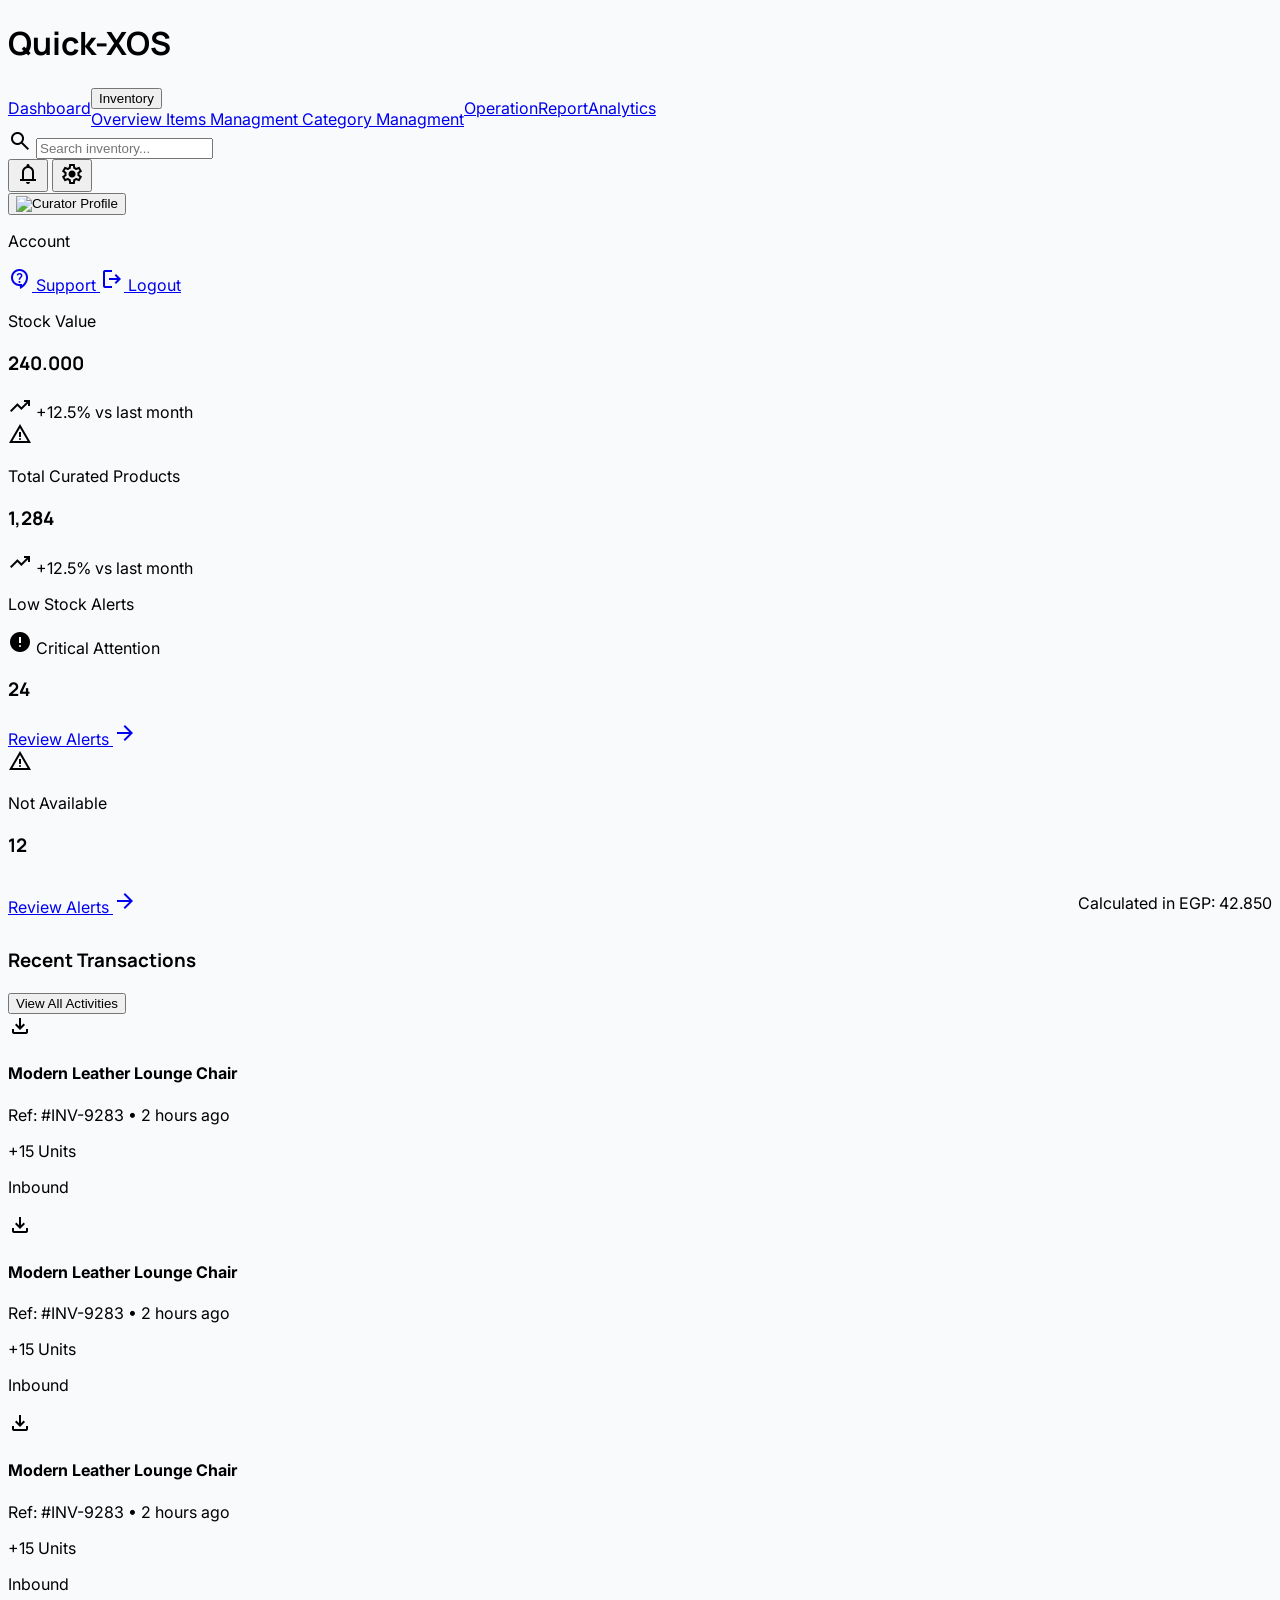
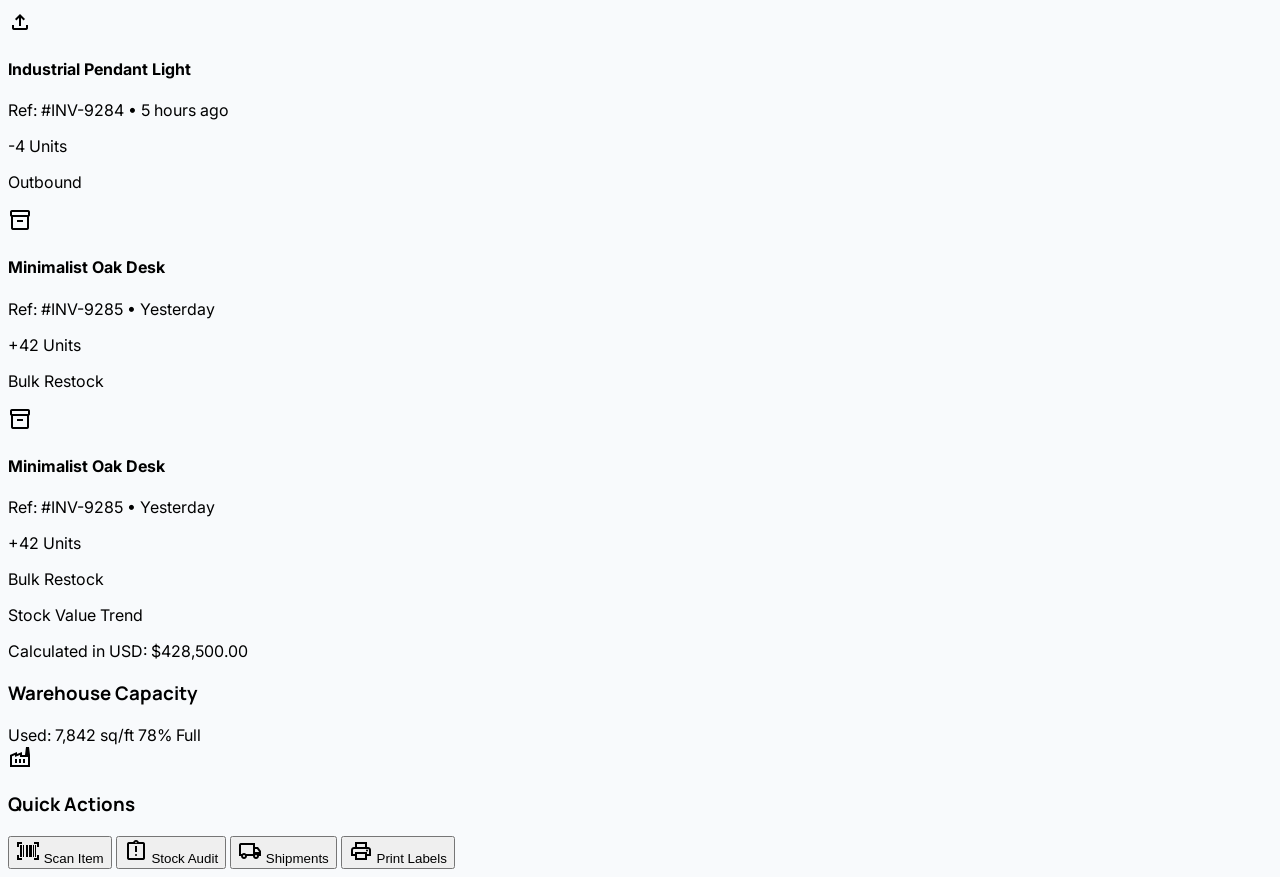
==== commit c01a4863: "Update index.html" ====
--- a/index.html
+++ b/index.html
@@ -94,31 +94,50 @@
                     <h1 class="font-['Manrope'] font-extrabold text-[#10b981] text-xl">Quick-XOS</h1>
                     <!-- Search Bar -->
 
-                    <nav style="display: flex;">
+                    <nav style="display: flex; align-items: center;">
                         <!-- Dashboard Active -->
-                        <a class="text-primary rounded-xl mx-1 p-3 flex items-center transition-transform active:scale-[0.98]"
+                        <a class="text-slate-600  mx-1 p-2 flex items-center hover:bg-slate-50 rounded-xl transition-all duration-200"
+                            href="index.html">
+                            <span class="font-['Inter'] text-lg font-medium tracking-wide">Dashboard</span>
+                        </a>
+
+                        <div class="relative group p-2">
+                            <button
+                                class="flex items-center gap-1 text-lg text-primary hover:text-primary font-semibold transition-colors">
+                                <span>Inventory</span>
+                            </button>
+
+                            <div
+                                class="absolute left-0 mt-1 w-48 bg-white border border-slate-100 rounded-2xl shadow-xl opacity-0 invisible group-hover:opacity-100 group-hover:visible transition-all duration-200 z-50">
+                                <div class="p-2 space-y-1">
+                                    <a href="Overview-inventory-D.html"
+                                        class="flex items-center gap-3 px-3 py-2.5 text-sm text-slate-600 rounded-xl hover:bg-slate-50 hover:text-primary transition-all">
+                                        Overview
+                                    </a>
+
+                                    <a href="#"
+                                        class="flex items-center gap-3 px-3 py-2.5 text-sm text-slate-600 rounded-xl hover:bg-slate-50 hover:text-primary transition-all">
+                                        Items Managment
+                                    </a>
+
+                                    <a href="#"
+                                        class="flex items-center gap-3 px-3 py-2.5 text-sm text-slate-600 rounded-xl hover:bg-slate-50 hover:text-primary transition-all">
+                                        Category Managment
+                                    </a>
+
+                                </div>
+                            </div>
+                        </div>
+
+                        <a class="text-slate-600 mx-1 p-2 flex items-center hover:bg-slate-50 rounded-xl transition-all duration-200"
                             href="#">
-                            <span class="font-['Inter'] text-lg font-semibold tracking-wide">Dashboard</span>
+                            <span class="font-['Inter'] text-lg font-medium tracking-wide">Operation</span>
                         </a>
-                        <a class="text-slate-600 mx-1 p-3 flex items-center hover:bg-slate-50 rounded-xl transition-all duration-200"
-                            href="#">
-                            <span class="font-['Inter'] text-lg font-medium tracking-wide">Inventory</span>
-                        </a>
-                        <a class="text-slate-600 mx-1 p-3 flex items-center hover:bg-slate-50 rounded-xl transition-all duration-200"
-                            href="#">
-                            <span class="font-['Inter'] text-lg font-medium tracking-wide">Stock In/Out</span>
-                        </a>
-                        <a class="text-slate-600 mx-1 p-3 flex items-center hover:bg-slate-50 rounded-xl transition-all duration-200"
+                        <a class="text-slate-600 mx-1 p-2 flex items-center hover:bg-slate-50 rounded-xl transition-all duration-200"
                             href="#">
                             <span class="font-['Inter'] text-lg font-medium tracking-wide">Report</span>
                         </a>
-                        </a>
-                        <a class="text-slate-600 mx-1 p-3 flex items-center hover:bg-slate-50 rounded-xl transition-all duration-200"
-                            href="#">
-                            <span class="font-['Inter'] text-lg font-medium tracking-wide">Operation</span>
-                        </a>
-                        </a>
-                        <a class="text-slate-600 mx-1 p-3 flex items-center hover:bg-slate-50 rounded-xl transition-all duration-200"
+                        <a class="text-slate-600 mx-1 p-2 flex items-center hover:bg-slate-50 rounded-xl transition-all duration-200"
                             href="#">
                             <span class="font-['Inter'] text-lg font-medium tracking-wide">Analytics</span>
                         </a>
@@ -256,7 +275,8 @@
                         <h3 class="text-2xl font-bold font-headline text-slate-900">Recent Transactions</h3>
                         <button class="text-primary font-bold text-sm hover:underline">View All Activities</button>
                     </div>
-                    <div class="space-y-3 max-h-[580px] overflow-y-auto pr-2 scrollbar-thin scrollbar-thumb-slate-200 scrollbar-track-transparent">
+                    <div
+                        class="space-y-3 max-h-[580px] overflow-y-auto pr-2 scrollbar-thin scrollbar-thumb-slate-200 scrollbar-track-transparent">
                         <div
                             class="bg-slate-50 border border-slate-100 p-6 rounded-2xl flex items-center justify-between group hover:bg-white hover:shadow-md transition-all">
                             <div class="flex items-center gap-4">
@@ -364,7 +384,7 @@
 
                     </div>
                 </div>
-                
+
                 <!-- Stock Summary / Status Sidebar -->
                 <div class="space-y-6">
                     <div
